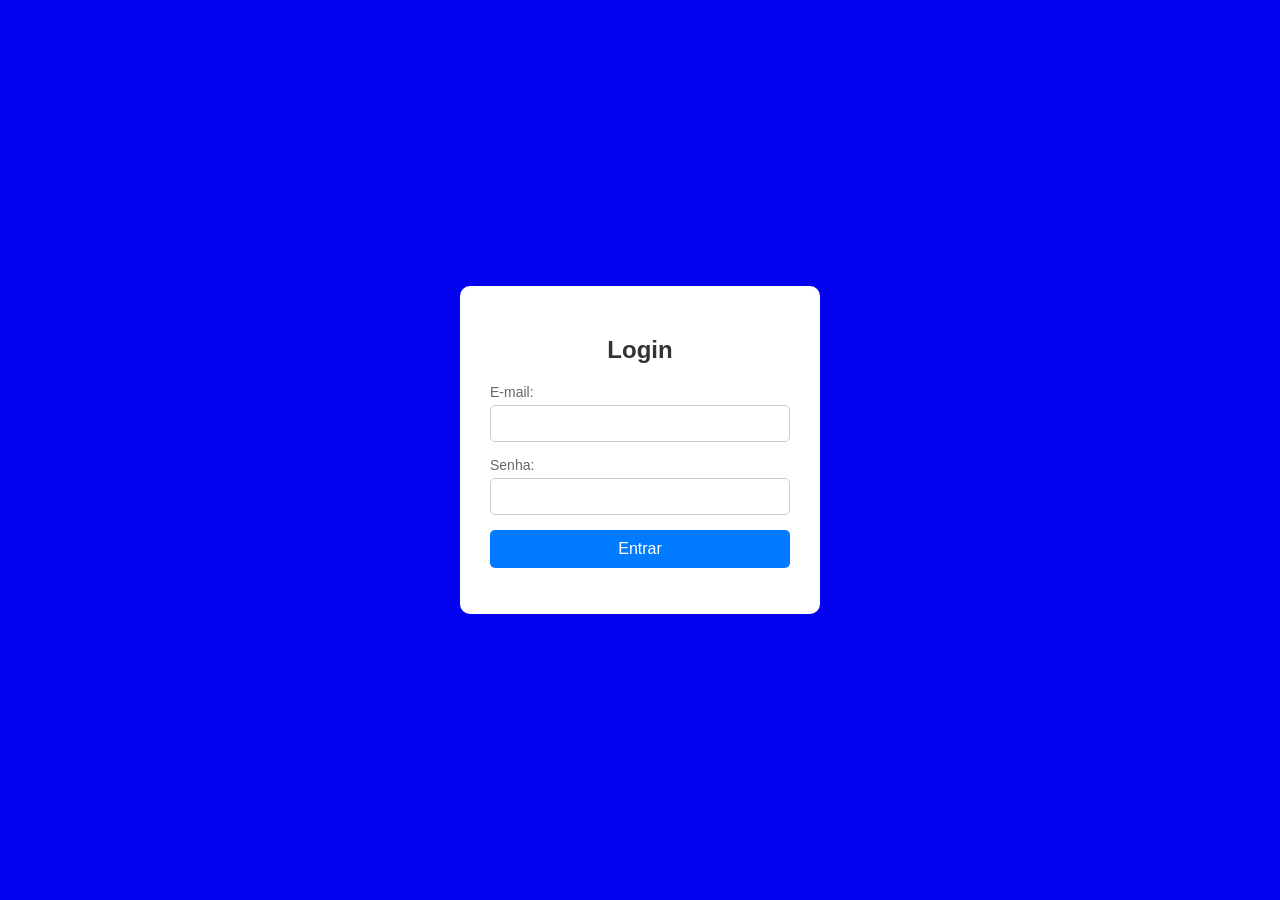
==== Estudo-main/index.html @ 4fd61a57 "Add files via upload" ====
<html lang="pt-br">
    <head>
        <meta charset="UTF-8">
        <meta name="viewport" content="width=device-width, initial-scale=1.0">
        <link rel="stylesheet" href="style.css">
        <script src="script.js"></script>
        <title>Estudo</title>
    </head>

    <body>
        <div class="login-container">
            <h2>Login</h2>
            <form action="login-processamento.php" method="POST">
                <div class="input-group">
                    <label for="email">E-mail:</label>
                    <input type="email" id="email" name="email" required placeholder="">
                </div>
                <div class="input-group">
                    <label>Senha:</label>
                    <input type="password" id="senha" name="senha" required placeholder="">
                </div>

                <button type="submit" class="btn-submit">Entrar</button>
            </form>
        </div>
    </body>
</html>
---- Estudo-main/style.css ----
/*Estilos básicos para centralizar e oreganizar o formulário*/

body{
    font-family: Arial, sans-serif;
    background-color: #0303f0;
    display: flex;
    justify-content: center;
    align-items: center;
    height: 100vh;
    margin: 0;
}

.login-container{
    background-color: #ffffff;
    padding: 30px;
    border-radius: 10px;
    box-shadow: 0 4px 10px rgda(0,0,0,0.1);
    width: 300px;
}

.login-container h2{
    margin-bottom: 20px;
    color: #333333;
    text-align: center;
}

.input-group {
    margin-bottom: 15px;
}

.input-group label{
    display: block;
    margin-bottom: 5px;
    color: #666666;
    font-size: 14px;
}

.input-group input{
    width: 100%;
    padding: 10px;
    border: 1px solid #cccccc;
    border-radius:5px;
    box-sizing: border-box;
}

.btn-submit {
    width: 100%;
    padding: 10px;
    background-color: #007bff;
    border: none;
    border-radius: 5px;
    color: white;
    font-size: 16px;
    cursor: pointer;
}

.btn-submit:hover {
    background-color: #0056b3;
}
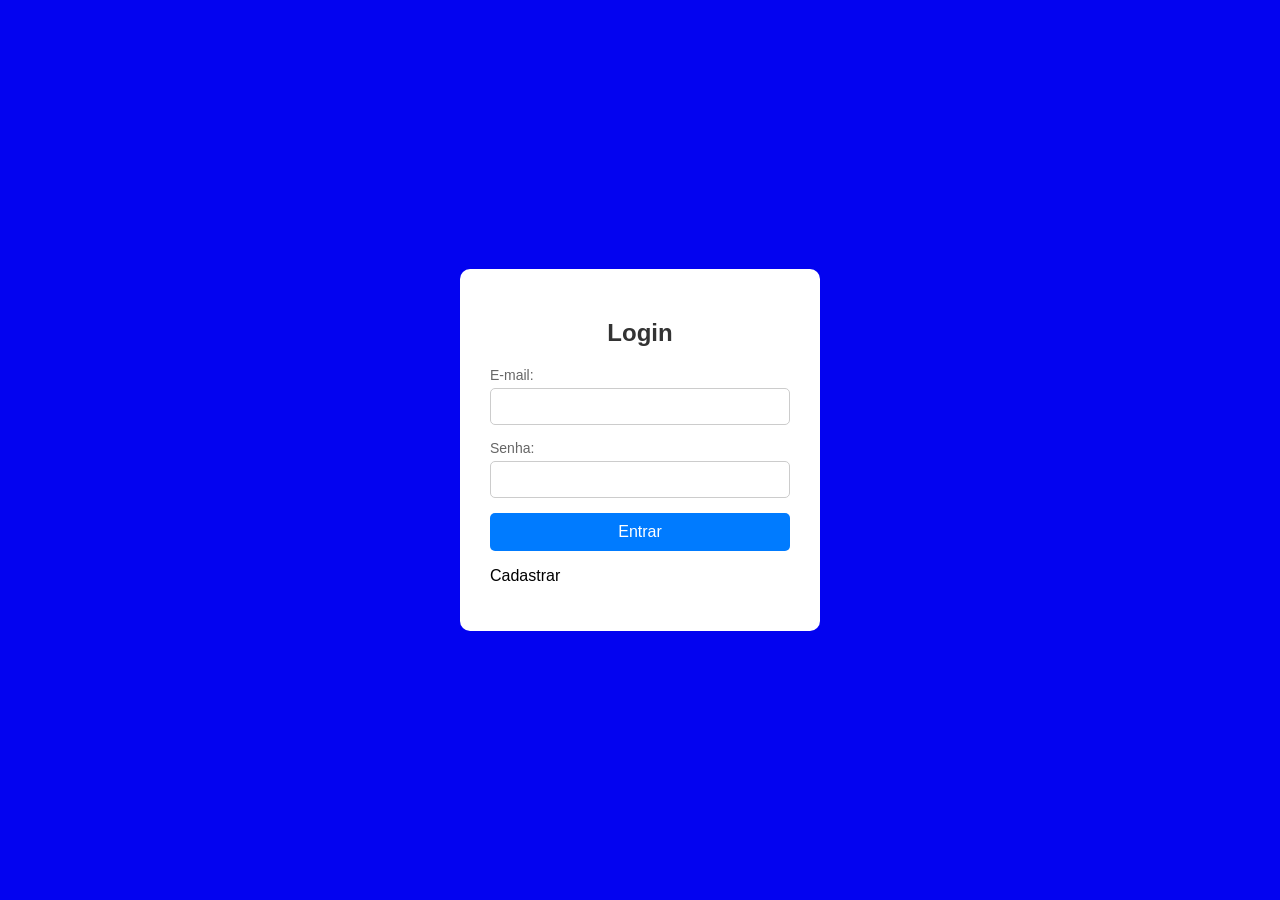
==== commit 2c66e2cf: "17-09-2026" ====
--- a/Estudo-main/index.html
+++ b/Estudo-main/index.html
@@ -21,6 +21,7 @@
                 </div>
 
                 <button type="submit" class="btn-submit">Entrar</button>
+                <p src="cadastro.html"> Cadastrar </p>
             </form>
         </div>
     </body>
